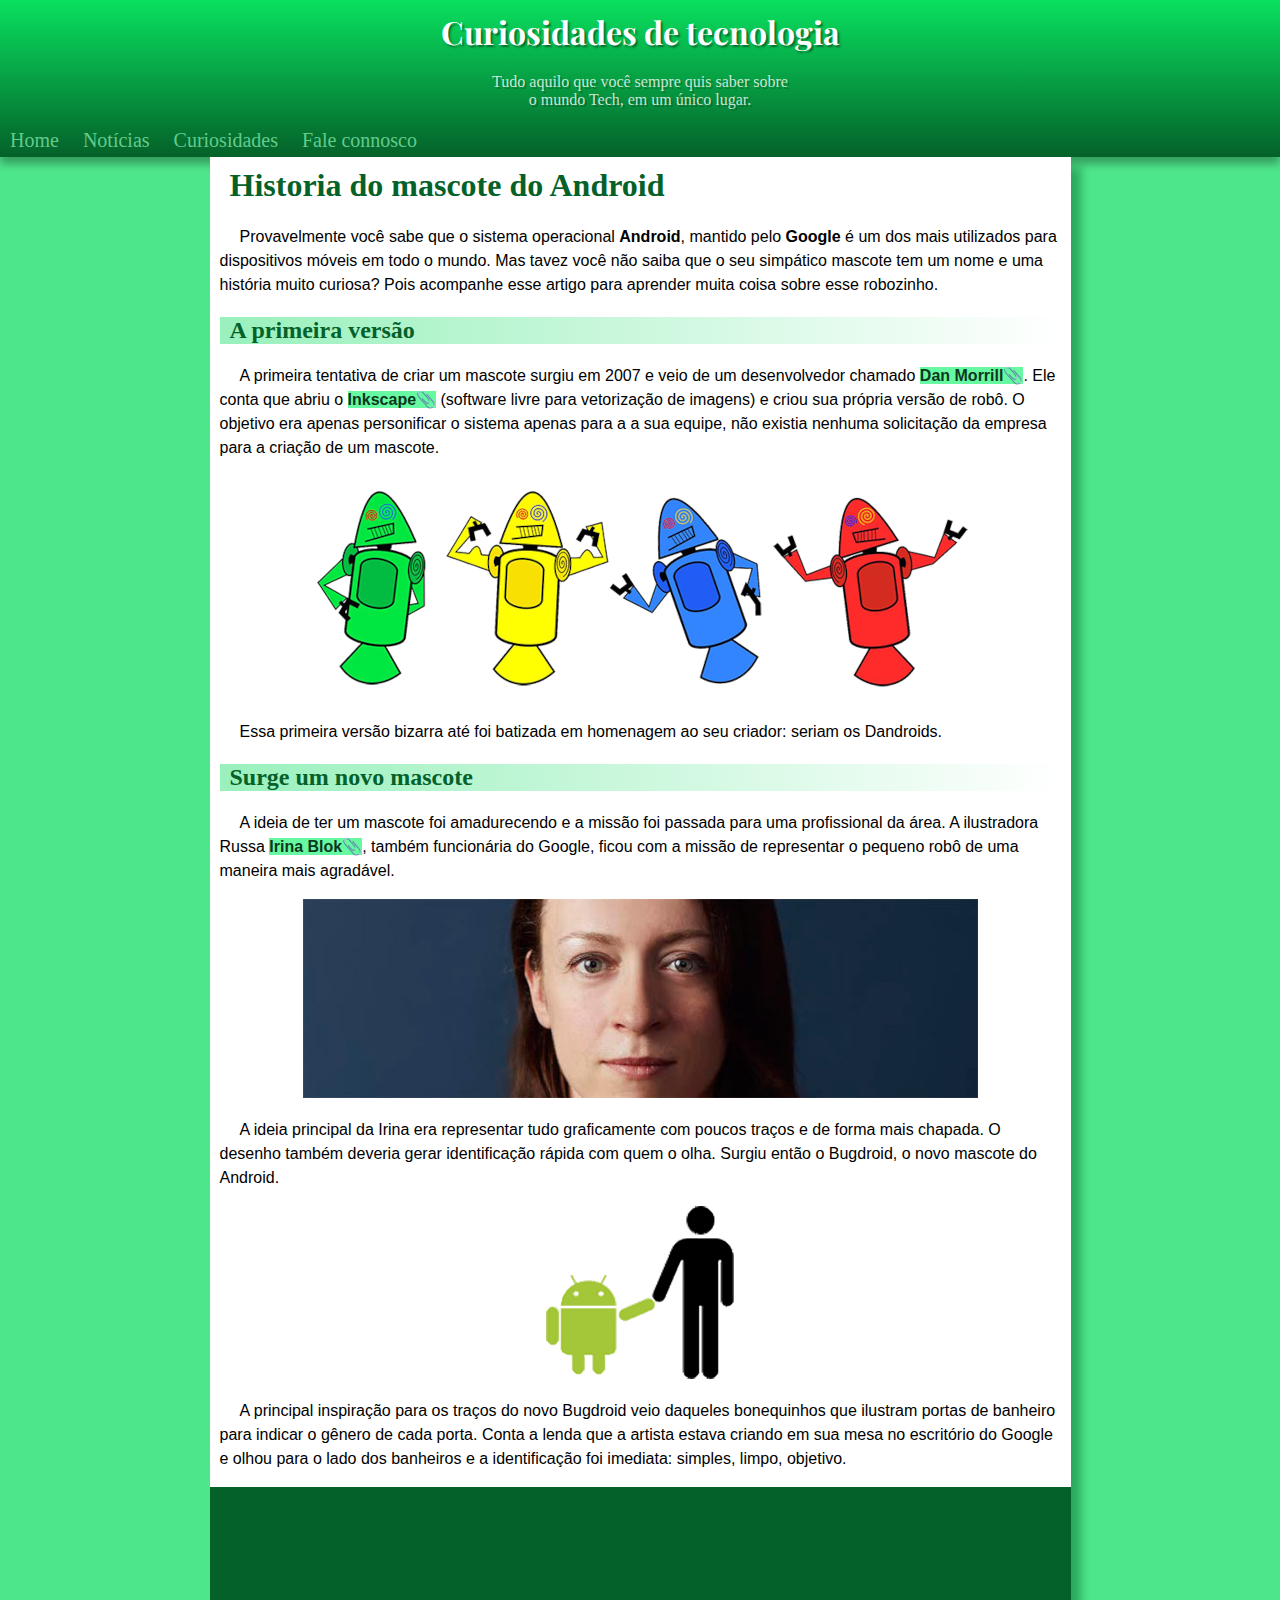
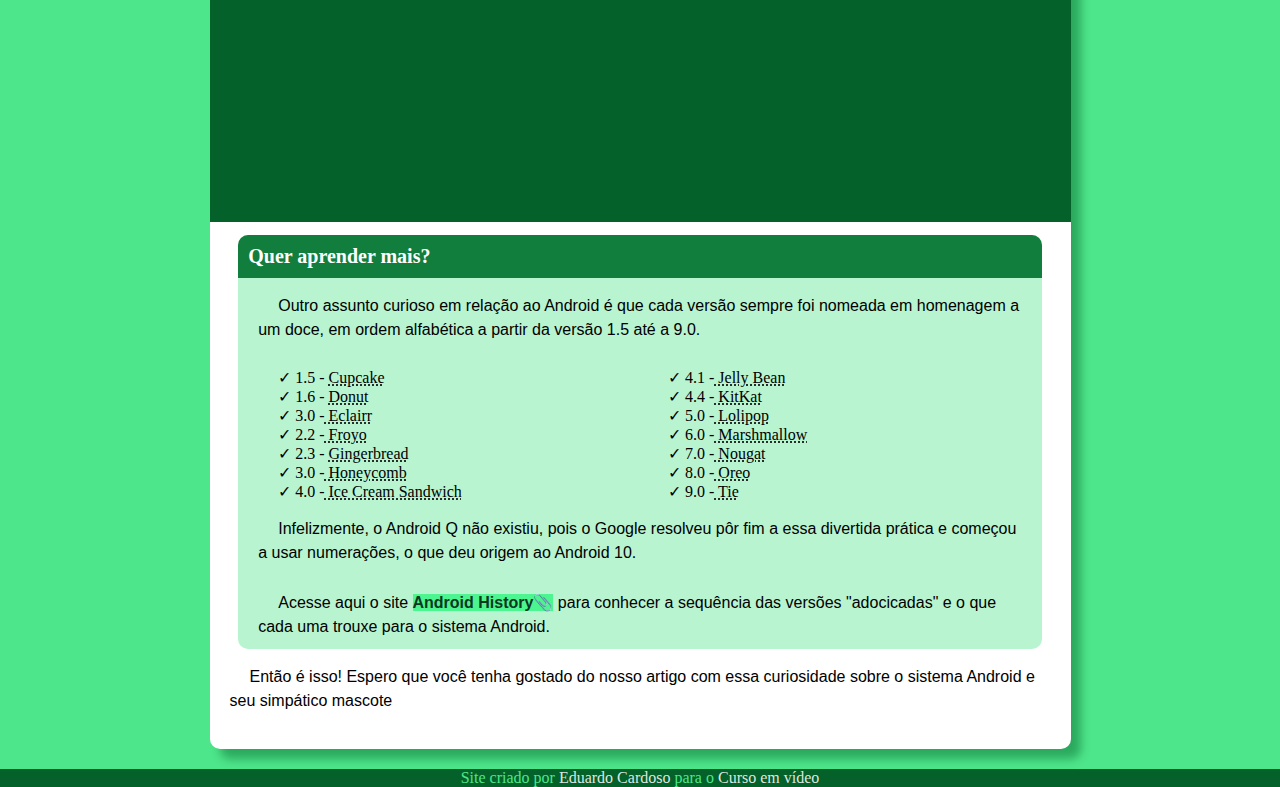
==== index.html @ b86c71ac "Problema imagem resolvido" ====
<!DOCTYPE html>
<html lang="pt">
<head>
    <meta charset="UTF-8">
    <meta http-equiv="X-UA-Compatible" content="IE=edge">
    <meta name="viewport" content="width=device-width, initial-scale=1.0">
    <title>Como surgiu o Android</title>
    <link rel="stylesheet" href="style.css">
    <link rel="shortcut icon" href="imagens/favicon.ico">
</head>
<body>
<header>
<h1>Curiosidades de tecnologia</h1>
<p>Tudo aquilo que você sempre quis saber sobre o mundo Tech, em um único lugar.</p>
<nav>
<a href="android.html" target="_self">Home</a> 
<a href="https://www.tecmundo.com.br/android" target="_blank">Notícias</a>
<a href="https://www.tecmundo.com.br/software/198354-10-curiosidades-android-brasil.htm" target="_blank">Curiosidades</a>
<a href="https://www.linkedin.com/in/eduardo-cardoso-37729822a/" target="_blank">Fale connosco</a>
</nav>
</header>
<main>
<section id="historia">
<h1>Historia do mascote do Android</h1>
<p>Provavelmente você sabe que o sistema operacional <strong>Android</strong>, mantido pelo <strong>Google</strong> é um dos mais utilizados para dispositivos móveis em todo o mundo. Mas tavez você não saiba que o seu simpático mascote tem um nome e uma história muito curiosa? Pois acompanhe esse artigo para aprender muita coisa sobre esse robozinho.</p>
<h2>A primeira versão</h2>
<p>A primeira tentativa de criar um mascote surgiu em 2007 e veio de um desenvolvedor chamado <a href="https://androidcommunity.com/dan-morrill-shows-us-the-android-mascot-that-almost-was-20130103/" target="_blank">Dan Morrill</a>. Ele conta que abriu o <a href="https://inkscape.org/pt/" target="_blank">Inkscape</a> (software livre para vetorização de imagens) e criou sua própria versão de robô. O objetivo era apenas personificar o sistema apenas para a a sua equipe, não existia nenhuma solicitação da empresa para a criação de um mascote.</p>

<picture>
<source media="(max-width: 450px )" srcset="imagens/dan-droids-tele.png">
<source media="(max-width: 900px )" srcset="imagens/dan-droids-pq.png" >
<img src="imagens/dan-droids.png" alt="dan-droids">
</picture>

<p>Essa primeira versão bizarra até foi batizada em homenagem ao seu criador: seriam os Dandroids.</p>
<h2>Surge um novo mascote</h2>
<p>A ideia de ter um mascote foi amadurecendo e a missão foi passada para uma profissional da área. A ilustradora Russa <a href="https://www.irinablok.com/" target="_blank">Irina Blok</a>, também funcionária do Google, ficou com a missão de representar o pequeno robô de uma maneira mais agradável.</p>
<picture>
    <source media="(max-width: 450px )" srcset="imagens/irina-blok-tele.png">
    <source media="(max-width: 900px )" srcset="imagens/irina-blok-pq.jpg" >
    <img src="imagens/irina-blok.jpg" alt="irina-blok">   
</picture>
<p>A ideia principal da Irina era representar tudo graficamente com poucos traços e de forma mais chapada. O desenho também deveria gerar identificação rápida com quem o olha. Surgiu então o Bugdroid, o novo mascote do Android.</p>
<div><img src="imagens/bugdroid.png" alt="image bugdroid"></div>
<p>A principal inspiração para os traços do novo Bugdroid veio daqueles bonequinhos que ilustram portas de banheiro para indicar o gênero de cada porta. Conta a lenda que a artista estava criando em sua mesa no escritório do Google e olhou para o lado dos banheiros e a identificação foi imediata: simples, limpo, objetivo.</p>
</section>
<section id="video">
    <iframe width="600" height="315" src="https://www.youtube.com/embed/l2UDgpLz20M" title="YouTube video player" frameborder="0" allow="accelerometer; autoplay; clipboard-write; encrypted-media; gyroscope; picture-in-picture" allowfullscreen></iframe>
    </section>
<section id="extra">
<h1>Quer aprender mais?</h1>
<p>Outro assunto curioso em relação ao Android é que cada versão sempre foi nomeada em homenagem a um doce, em ordem alfabética a partir da versão 1.5 até a 9.0.</p>
<ul>
    <li>&#10003 1.5 - <abbr title="Bolo de copo"> Cupcake</abbr></li>
    <li>&#10003 1.6 - <abbr title="Rosquinha"> Donut</abbr></li>
    <li>&#10003 3.0 -<abbr title="Bomba"> Eclairr</abbr></li>
    <li>&#10003 2.2 -<abbr title="Gelado frozen"> Froyo</abbr></li>
    <li>&#10003 2.3 - <abbr title="Bolachinhas em forma de boneco"> Gingerbread</abbr></li>
    <li>&#10003 3.0 -<abbr title="Crocante de mel"> Honeycomb</abbr></li>
    <li>&#10003 4.0 -<abbr title="Gelado sanduiche"> Ice Cream Sandwich</abbr></li>
    <li>&#10003 4.1 -<abbr title="Feijões mágicos"> Jelly Bean</abbr></li>
    <li>&#10003 4.4 -<abbr title="Chocolate com bolacha por dentro"> KitKat</abbr></li>
    <li>&#10003 5.0 -<abbr title="Chupa-chupa"> Lolipop</abbr></li>
    <li>&#10003 6.0 -<abbr title="especie de goma"> Marshmallow</abbr></li>
    <li>&#10003 7.0 -<abbr title="Torrone"> Nougat</abbr></li>
    <li>&#10003 8.0 -<abbr title="Bolacha de chocolate com creme de leite por dentro"> Oreo</abbr></li>
    <li>&#10003 9.0 -<abbr title="Tarte"> Tie</abbr></li>
</ul>
<p>
Infelizmente, o Android Q não existiu, pois o Google resolveu pôr fim a essa divertida prática e começou a usar numerações, o que deu origem ao Android 10.
</p>
<p>
Acesse aqui o site <a href="https://www.britannica.com/technology/Android-operating-system" target="_blank">Android History</a> para conhecer a sequência das versões "adocicadas" e o que cada uma trouxe para o sistema Android.
</p>
</section>
<section id="conclusao">
<p>Então é isso! Espero que você tenha gostado do nosso artigo com essa curiosidade sobre o sistema Android e seu simpático mascote</p>
</section>
</main>

<footer>
<p>Site criado por <a href="https://www.instagram.com/eduardo_cardoso33/" target="_blank">Eduardo Cardoso</a> para o <a href="https://www.youtube.com/c/CursoemV%C3%ADdeo" target="_blank">Curso em vídeo</a></p>
</footer>
    
</body>
</html>
---- style.css ----
@charset "UTF-8";
@import url('https://fonts.googleapis.com/css2?family=Comforter&family=Lobster&family=Playfair+Display&family=Quintessential&display=swap');
@font-face {
    font-family: android ;
    src: url(fontes/idroid.otf);
}
body{
    margin: 0px;
    background-color: #4EE68B;
}
header{
    text-align: center;
    background-image:linear-gradient(to top, #046129, #09E05F); 
    display: block;
}
header>h1{
    color: white;
    font-family:Playfair Display ;
    margin-bottom: 10px;
    margin-top: 0px;
    padding-top:10px;
    text-shadow: 2px 2px 2px rgba(0, 0, 0, 0.425);
}
header>p{
    color: rgba(255, 255, 255, 0.781);
    display: inline-block;
    margin-bottom: 10px;
    margin-top: 10px;
    width: 300px;
    text-shadow: 2px 2px 0px rgba(0, 0, 0, 0.212);
}
nav{
    text-align: left;
    margin-top: 10px;
    padding-bottom: 5px;
    box-shadow: 0px 7px 9px rgba(0, 0, 0, 0.308);
    margin-bottom: 0px;
}
nav>a{
    color: #87eeb0be;
    padding:5px 10px 5px 10px ;
    text-decoration: none;
    font-size: 20px;
    margin-bottom: 0px;
    border-radius: 5px;
    transition-duration: .5s;
}
nav>a:hover{
    background-color: rgba(255, 255, 255, 0.171);
}
main{
    background-color: white;
    width: 75vw;
    margin: auto;
    border-radius: 0px 0px 10px 10px;
    box-shadow: 10px 10px 10px #04612975;
    max-width: 861px;
}
main>section#historia>h1{
    margin-top: 0px;
    font-family: android;
    padding-top: 10px;
    margin-left: 10px;
    margin-right: 10px;
    padding-left: 10px;
    color: #046129;
    font-size: 2em;
}
main>section>h2{
    background-image: linear-gradient(to right, #4ee68b93, transparent) ;
    margin-left: 10px;
    margin-right: 10px;
    padding-left: 10px;
    font-family: android;
    color: #046129;
}
main>section>p{
    margin-left: 10px;
    margin-right: 10px;
    font-family: Arial, Helvetica, sans-serif;
    text-indent: 20px; 
    line-height: 1.5em;
}
main>section>div{
    text-align: center;
}
main>section#video{
    background-color: #046129;
    text-align: center;
    padding: 10px;
   
}
main>section#extra>ul
{
    list-style: none;
    columns: 2;
}
main>section#extra{
    margin: auto;
    background-color: #8eeeb4a1;
    width: 70vw;
    border-radius: 10px;
    max-width: 803.6px;
}
main>section#extra>h1{
    background-color:#117e3d;
     color: white;
     border-radius: 10px 10px 0px 0px;
     padding: 10px;
     font-size: 20px;
}
main>section#extra>p{
    padding: 10px;
    padding-top: 0px;
}
main>section>p>a{
    text-decoration: none;
    color: #0c381e;
    font-weight: bold;
    background-color: #08f5679d;
}
main>section>p>a::after{
    content:'\1F4CE' ;
}
main>section>p>a:hover{
    color: #046129;
}

footer{
    margin-top: 20px ;
    background-color: #046129;
}
footer>p>a{
    color: rgba(255, 255, 255, 0.87);
    text-decoration: none;
}
footer{
    text-align: center
}
footer>p{
    color:#4EE68B;
    margin: 0px;
}
section#conclusao{
    padding:0px 10px 20px 10px
}
picture{
    display: block;
    text-align: center; 
}
iframe{
    display: block;
    width: 70vw;
    margin: auto;
    max-width: 750px ;
}
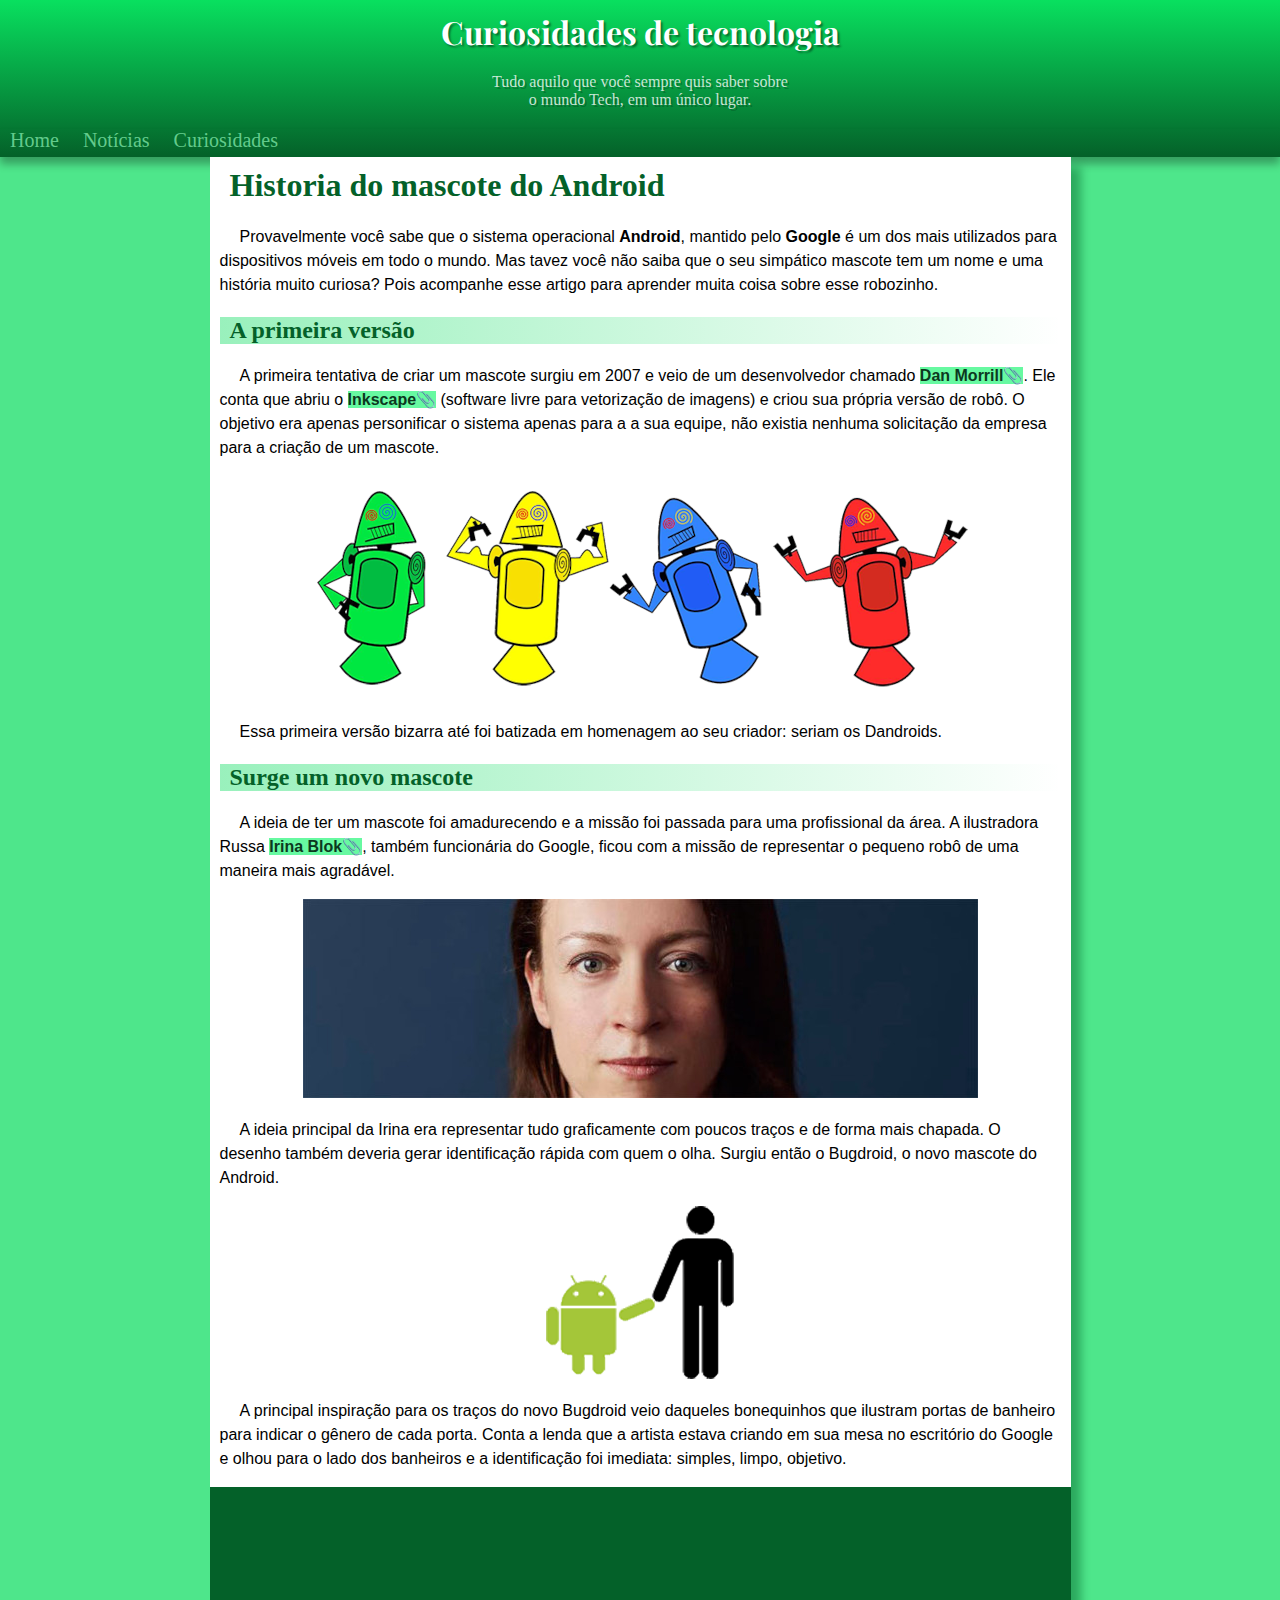
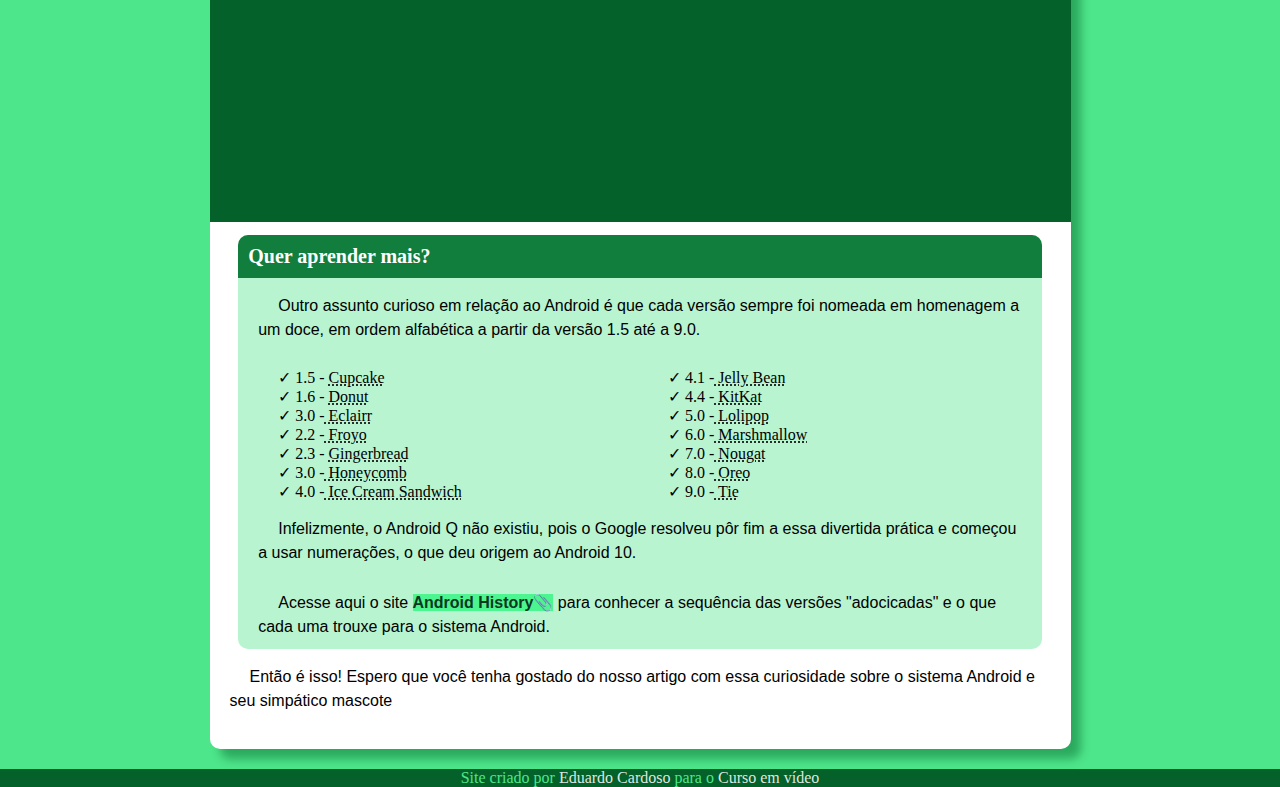
==== commit b2d1c516: "Update index.html" ====
--- a/index.html
+++ b/index.html
@@ -16,7 +16,6 @@
 <a href="android.html" target="_self">Home</a> 
 <a href="https://www.tecmundo.com.br/android" target="_blank">Notícias</a>
 <a href="https://www.tecmundo.com.br/software/198354-10-curiosidades-android-brasil.htm" target="_blank">Curiosidades</a>
-<a href="https://www.linkedin.com/in/eduardo-cardoso-37729822a/" target="_blank">Fale connosco</a>
 </nav>
 </header>
 <main>
